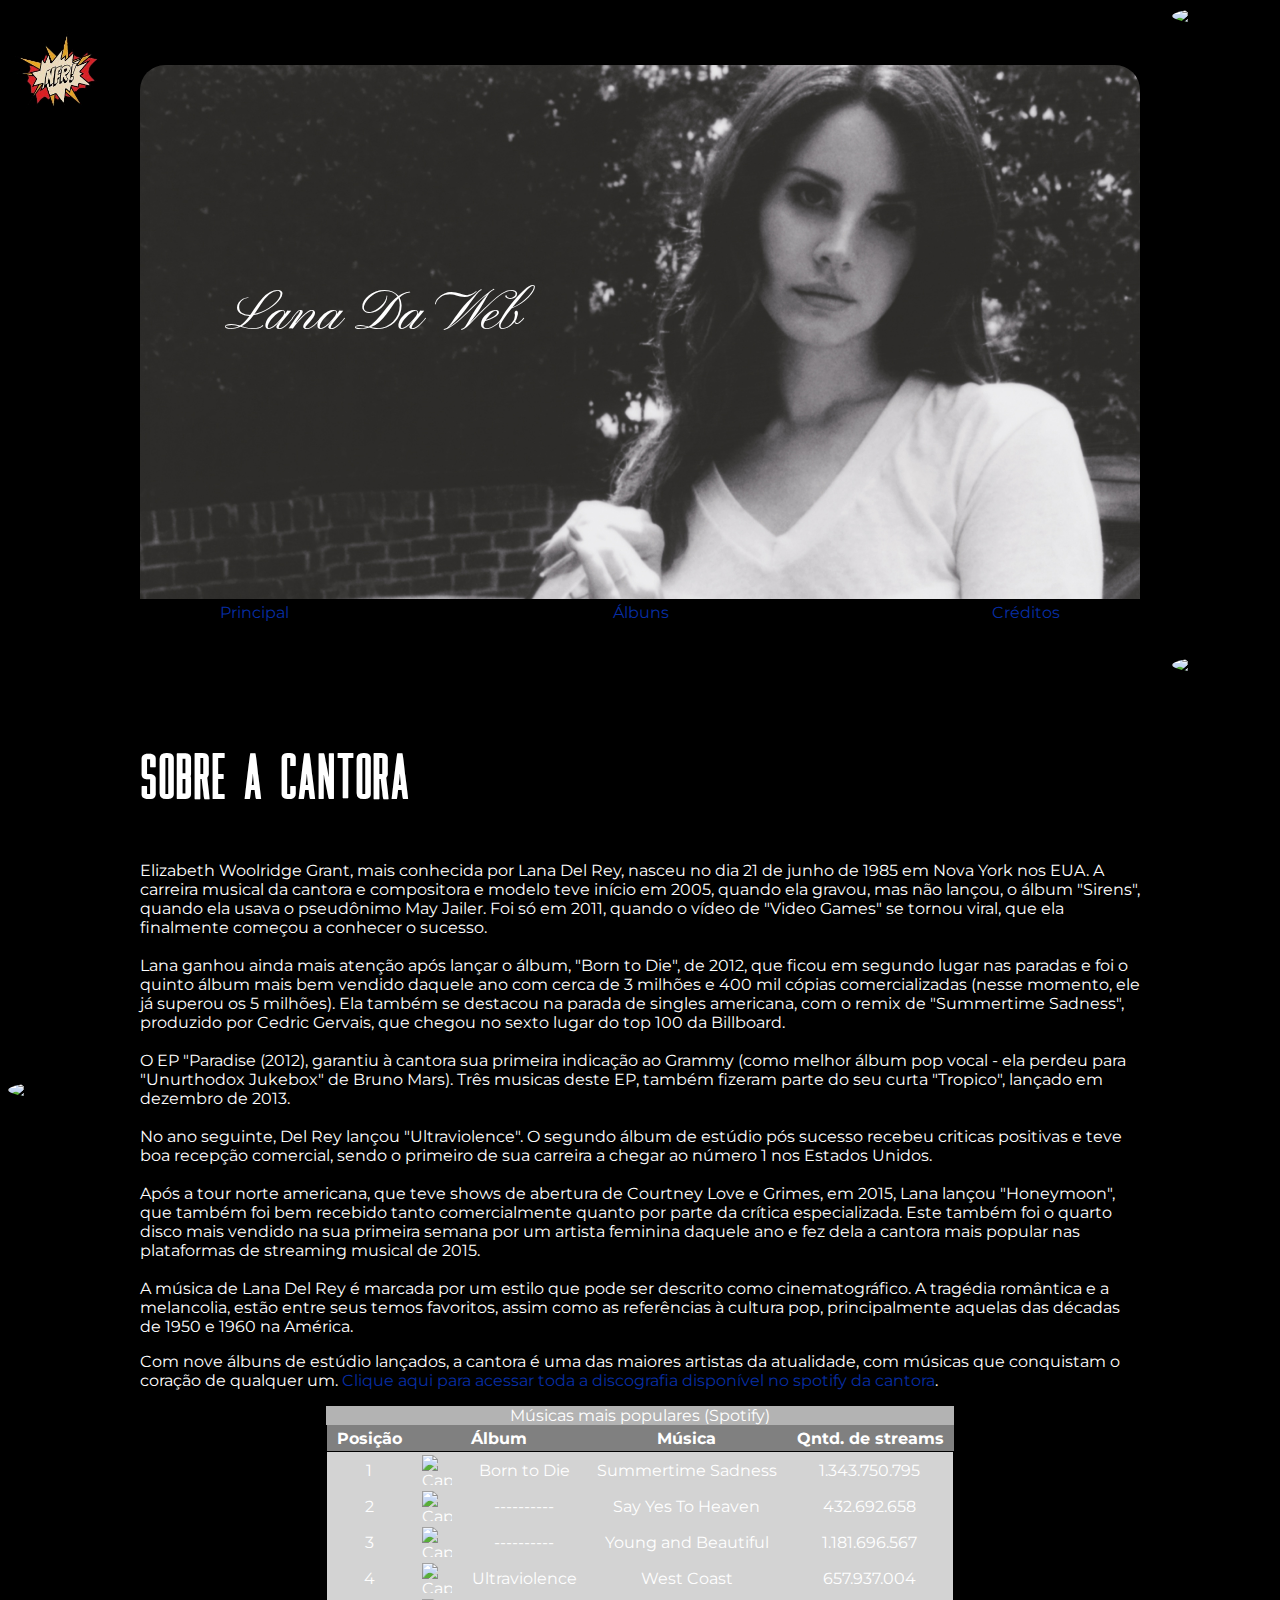
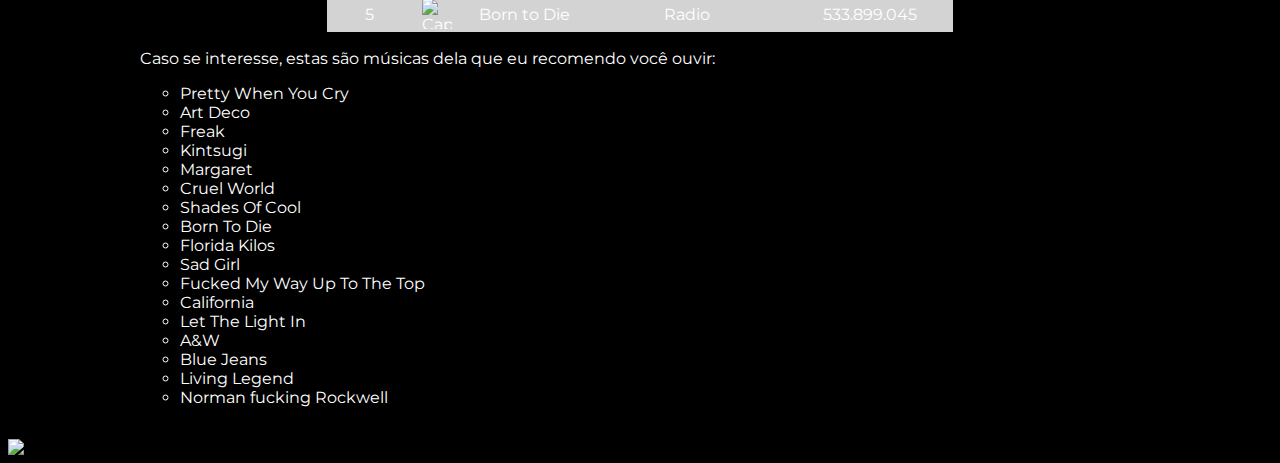
==== index.html @ 99c5627e "Add files via upload" ====
<!DOCTYPE html>
<html lang="pt-br">
<head>
    <meta charset="UTF-8">
    <meta name="viewport" content="width=device-width, initial-scale=1.0">
    <link rel="stylesheet" href="lanaestilosa.css">
    <link rel="icon" href="imagens/icone.png">
    <title>Lana da Web</title>
</head>
    <body>
        <header>
            <img src="imagens/lana.png" alt="Imagem da capa do album Ultraviolence da Lana Del Rey, em que ela está com uma blusa branca saindo de um carro. A imagem apresenta apenas as cores: branco, cinza e preto" id="imagem-principal">
            <p id="logotipo">Lana Da Web</p>
                <ul>
                    <li><a href="main.html">Principal</a></li>
                    <li><a href="albuns.html">Álbuns</a></li>
                    <li><a href="creditos.html">Créditos</a></li>
                </ul>
            </nav>
        </header>

        <section id="lateral-esquerda">
            <img src="imagens/images-removebg-preview.png" alt="Imagem Clicavel" id="easteregg" >
            <img src="https://escutai.com/wp-content/uploads/2020/09/0c6ead054cb113c1a66e9b3e7f640970.jpg" id="imagem-que-se-move">
            <img src="https://upload.wikimedia.org/wikipedia/commons/thumb/6/68/Pepsi_2023.svg/800px-Pepsi_2023.svg.png" id="imagem-musical2">
            <audio id="cola" src="musicas/cola.mp3"></audio>
        </section>
    
        <section id="lateral-direita">
            <img src="https://hollywoodforevertv.com.br/media/uploads/lana-del-rey-esta-vindo-para-o-brasil-saiba-todos-os-detalhes-sobre-os-shows.jpg" id="imagem-musical1">
            <audio id="floridakilos" src="musicas/floridakilos.mp3"></audio>
            <img src="https://m.media-amazon.com/images/I/610fyB2V7iL._UF894,1000_QL80_.jpg">
        </section>
        
        <main>
          
            <h1>Sobre a Cantora</h1>
            <p>
                Elizabeth Woolridge Grant, mais conhecida por Lana Del Rey, nasceu no dia 21 de junho de 1985 em Nova York nos EUA. A carreira musical da cantora e compositora e modelo teve início em 2005, quando ela gravou, mas não lançou, o álbum "Sirens", quando ela usava o pseudônimo May Jailer. Foi só em 2011, quando o vídeo de "Video Games" se tornou viral, que ela finalmente começou a conhecer o sucesso.
                <br><br>
                Lana ganhou ainda mais atenção após lançar o álbum, "Born to Die", de 2012, que ficou em segundo lugar nas paradas e foi o quinto álbum mais bem vendido daquele ano com cerca de 3 milhões e 400 mil cópias comercializadas (nesse momento, ele já superou os 5 milhões). Ela também se destacou na parada de singles americana, com o remix de "Summertime Sadness", produzido por Cedric Gervais, que chegou no sexto lugar do top 100 da Billboard.
                <br><br>
                O EP "Paradise (2012), garantiu à cantora sua primeira indicação ao Grammy (como melhor álbum pop vocal - ela perdeu para "Unurthodox Jukebox" de Bruno Mars). Três musicas deste EP, também fizeram parte do seu curta "Tropico", lançado em dezembro de 2013.
                <br><br>
                No ano seguinte, Del Rey lançou "Ultraviolence". O segundo álbum de estúdio pós sucesso recebeu criticas positivas e teve boa recepção comercial, sendo o primeiro de sua carreira a chegar ao número 1 nos Estados Unidos.
                <br><br>
                Após a tour norte americana, que teve shows de abertura de Courtney Love e Grimes, em 2015, Lana lançou "Honeymoon", que também foi bem recebido tanto comercialmente quanto por parte da crítica especializada. Este também foi o quarto disco mais vendido na sua primeira semana por um artista feminina daquele ano e fez dela a cantora mais popular nas plataformas de streaming musical de 2015.
                <br><br>
                A música de Lana Del Rey é marcada por um estilo que pode ser descrito como cinematográfico. A tragédia romântica e a melancolia, estão entre seus temos favoritos, assim como as referências à cultura pop, principalmente aquelas das décadas de 1950 e 1960 na América.
            </p>
            <p>Com nove álbuns de estúdio lançados, a cantora é uma das maiores artistas da atualidade, com músicas que conquistam o coração de qualquer um. <a href="https://open.spotify.com/intl-pt/artist/00FQb4jTyendYWaN8pK0wa/discography/album">Clique aqui para acessar toda a discografia  disponível no spotify da cantora</a>.</p>
            <table>
                <caption>Músicas mais populares (Spotify)</caption>
                <thead>
                    <tr>
                        <th>Posição</th>
                        <th colspan="2">Álbum</th>
                        <th>Música</th>
                        <th>Qntd. de streams</th>
                    </tr>
                </thead>
                <tbody>
                    <tr>
                        <td>1</td>
                        <td><img class ="imagensdatabela"src="https://upload.wikimedia.org/wikipedia/pt/4/47/LanaDelRey_BornToDie.jpg" alt="Capa do album 'Born to Die'"></td>
                        <td>Born to Die</td>
                        <td>Summertime Sadness</td>
                        <td>1.343.750.795</td>
                    </tr>
                    <tr>
                        <td>2</td>
                        <td><img class="imagensdatabela" src="https://upload.wikimedia.org/wikipedia/pt/5/51/Lana_Del_Rey_-_Say_Yes_to_Heaven.png" alt="Capa do single 'Say Yes To Heaven'"></td>
                        <td>----------</td>
                        <td>Say Yes To Heaven</td>
                        <td>432.692.658</td>
                    </tr>
                    <tr>
                        <td>3</td>
                        <td><img class="imagensdatabela" src="https://upload.wikimedia.org/wikipedia/pt/thumb/3/31/Lana_Del_Rey_-_Young_and_Beautiful.jpg/220px-Lana_Del_Rey_-_Young_and_Beautiful.jpg" alt="Capa do single 'Young and Beautiful'"></td>
                        <td>----------</td>
                        <td>Young and Beautiful</td>
                        <td>1.181.696.567</td>
                    </tr>
                    <tr>
                        <td>4</td>
                        <td><img class="imagensdatabela" src="https://upload.wikimedia.org/wikipedia/pt/7/74/Ultraviolence.png" alt="Capa do album 'Ultraviolence'"></td>
                        <td>Ultraviolence</td>
                        <td>West Coast</td>
                        <td>657.937.004</td>
                    </tr>
                    <tr>
                        <td>5</td>
                        <td><img class="imagensdatabela" src="https://upload.wikimedia.org/wikipedia/pt/4/47/LanaDelRey_BornToDie.jpg" alt="Capa do album 'Born to Die'"> </td>
                        <td>Born to Die</td>
                        <td>Radio</td>
                        <td>533.899.045</td>
                    </tr>
                </tbody>
            </table>
            <p>Caso se interesse, estas são músicas dela que eu recomendo você ouvir:</p>
            <ul>
                <li>Pretty When You Cry</li>
                <li>Art Deco</li>
                <li>Freak</li>
                <li>Kintsugi</li>
                <li>Margaret</li>
                <li>Cruel World</li>
                <li>Shades Of Cool</li>
                <li>Born To Die</li>
                <li>Florida Kilos</li>
                <li>Sad Girl</li>
                <li>Fucked My Way Up To The Top</li>
                <li>California</li>
                <li>Let The Light In</li>
                <li>A&W</li>
                <li>Blue Jeans</li>
                <li>Living Legend</li>
                <li>Norman fucking Rockwell</li>
            </ul>
        </main>
        <script src="coisinhas.js"></script>    
    </body>
</html>
---- lanaestilosa.css ----
/*Elementos Base*/
body{
    display: grid;
    grid-template-columns: auto auto auto;
    background-color: black;
    color: white;
}

header{
    grid-column: 2/3;
    grid-row: 1/2;
    padding: 3%;
}
header ul{
    padding-left: 8%;
    padding-right: 8%;
    padding-top: 0.25em;
    margin-top: 0;
    background-color: rgb(0, 0, 0);
    font-family: Montserrat, Arial, Helvetica, sans-serif;
    display: flex;
    justify-content: space-between;
    flex-direction: row;
}
header li{
    list-style: none;
    border-bottom: 3px solid transparent;
    
}

#logotipo{
    font-family: Logotipo, Arial;
    font-size: 350%;
    font-weight: lighter;
    position: absolute;
    top: 25vh;
    left: 25vh;
}


main{
    grid-column: 2/3;
    grid-row: 2/3;
    padding: 3%;
}

h1{
    font-family: Lana, arial;
    font-size: 50pt;
    font-weight: lighter;
}
h2{
    font-family: Lana, arial;
    font-size: 35pt;
    font-weight: lighter;
}
p, table, ul{
    font-family: Montserrat, Arial, Helvetica, sans-serif;
}




#lateral-esquerda {
    grid-column: 1 / 2;
    grid-row: 1 / 3;
}


/*Tabela*/
table{
    border-collapse: collapse;
    margin-left: auto;
    margin-right: auto;
    text-align: center;
}
th{
    border-top: 1px  solid gray;
    border-bottom: 1px  solid black;
    background-color: gray;
}
tbody{
    background-color: lightgray;
    border: 1px solid black;
}
caption {
    background-color: rgba(255, 255, 255, .7);
}
td, th {
    padding: 3px 10px;
}
.imagensdatabela{
    height: 30px;
    width: 30px;        
}
/*Lista*/
ul{
    list-style-type:circle;
}

/*Imagens*/
img {
    display: block;
}
#imagem-principal{
    position: relative;
    width: 100%;
    object-fit: cover;
    object-position: right top;
    border-top-left-radius: 25px;
    border-top-right-radius: 25px;
    margin-top: 25px;
}
.imagensalbum{
    width: 40vh;
    border-radius: 10%;
    margin: auto;
}

#imagem-que-se-move{
    position: relative;
    border-radius: 50%;
}

#imagem-que-se-move:active{
    top: -1%;
    left: 1%;
}


section>img{
    width: 100px;
}

section{
    display: flex;
    flex-direction: column;
    justify-content: space-between;
}
#lateral-direita img{
    border-radius: 50%;
}
/*Links*/
a{
    color: rgb(7, 46, 165);
    text-decoration: none;
}

a:visited{
    color: rgb(134, 160, 238);
}

a:active{
    color: rgb(131, 131, 131);
}

a:hover{
    color: coral;
}

/* FONTES */
@font-face {
    font-family: Lana;
    src: url(fontes/rainbow/Rainbow.ttf) format(truetype);
}
@font-face{
    font-family: Montserrat;
    src: url(fontes/montserrat/Montserrat-VariableFont_wght.ttf) format(truetype);
}
@font-face {
    font-family: Logotipo;
    src: url(fontes/pinyonscript/PinyonScript-Regular.ttf) format(truetype);
}
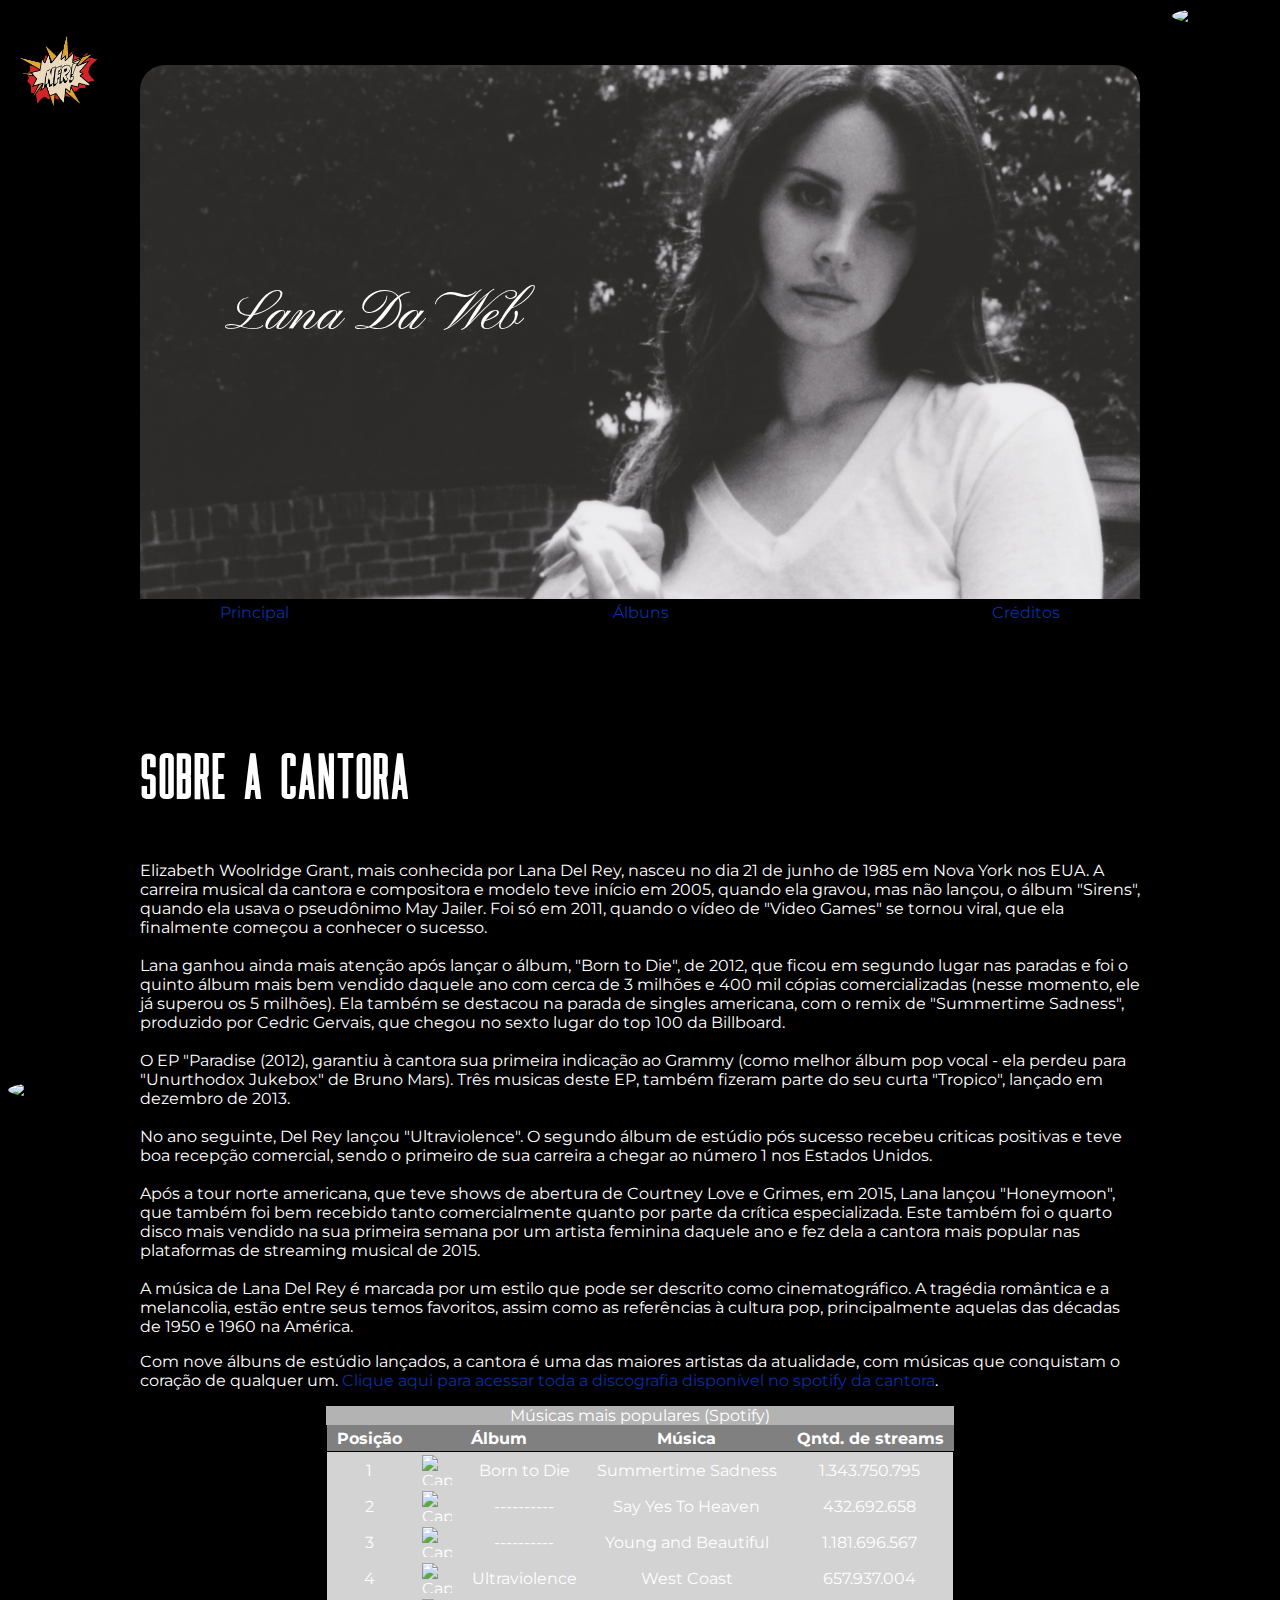
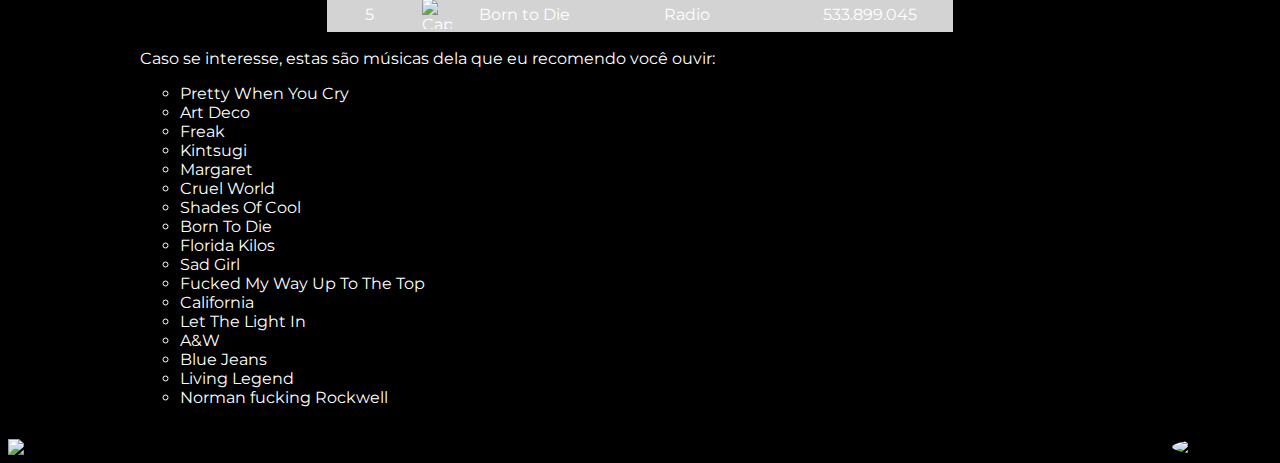
==== commit 56a48a53: "Update index.html" ====
--- a/index.html
+++ b/index.html
@@ -12,7 +12,7 @@
             <img src="imagens/lana.png" alt="Imagem da capa do album Ultraviolence da Lana Del Rey, em que ela está com uma blusa branca saindo de um carro. A imagem apresenta apenas as cores: branco, cinza e preto" id="imagem-principal">
             <p id="logotipo">Lana Da Web</p>
                 <ul>
-                    <li><a href="main.html">Principal</a></li>
+                    <li><a href="index.html">Principal</a></li>
                     <li><a href="albuns.html">Álbuns</a></li>
                     <li><a href="creditos.html">Créditos</a></li>
                 </ul>
@@ -27,7 +27,7 @@
         </section>
     
         <section id="lateral-direita">
-            <img src="https://hollywoodforevertv.com.br/media/uploads/lana-del-rey-esta-vindo-para-o-brasil-saiba-todos-os-detalhes-sobre-os-shows.jpg" id="imagem-musical1">
+            <img src="https://hollywoodforevertv.com.br/media/uploads/lana-del-rey-esta-vindo-para-o-brasil-saiba-todos-os-detalhes-sobre-os-shows.jpg" id="imagem4">
             <audio id="floridakilos" src="musicas/floridakilos.mp3"></audio>
             <img src="https://m.media-amazon.com/images/I/610fyB2V7iL._UF894,1000_QL80_.jpg">
         </section>
@@ -120,4 +120,4 @@
         </main>
         <script src="coisinhas.js"></script>    
     </body>
-</html>+</html>
--- a/lanaestilosa.css
+++ b/lanaestilosa.css
@@ -66,7 +66,10 @@
     grid-row: 1 / 3;
 }
 
-
+#lateral-direita{
+    grid-column: 3/4;
+    grid-row: 1/3;
+}
 /*Tabela*/
 table{
     border-collapse: collapse;
@@ -140,6 +143,13 @@
 #lateral-direita img{
     border-radius: 50%;
 }
+#imagem4{
+    position: relative;
+}
+#imagem4:active{
+    top: 1%;
+    right: 1%;
+}
 /*Links*/
 a{
     color: rgb(7, 46, 165);
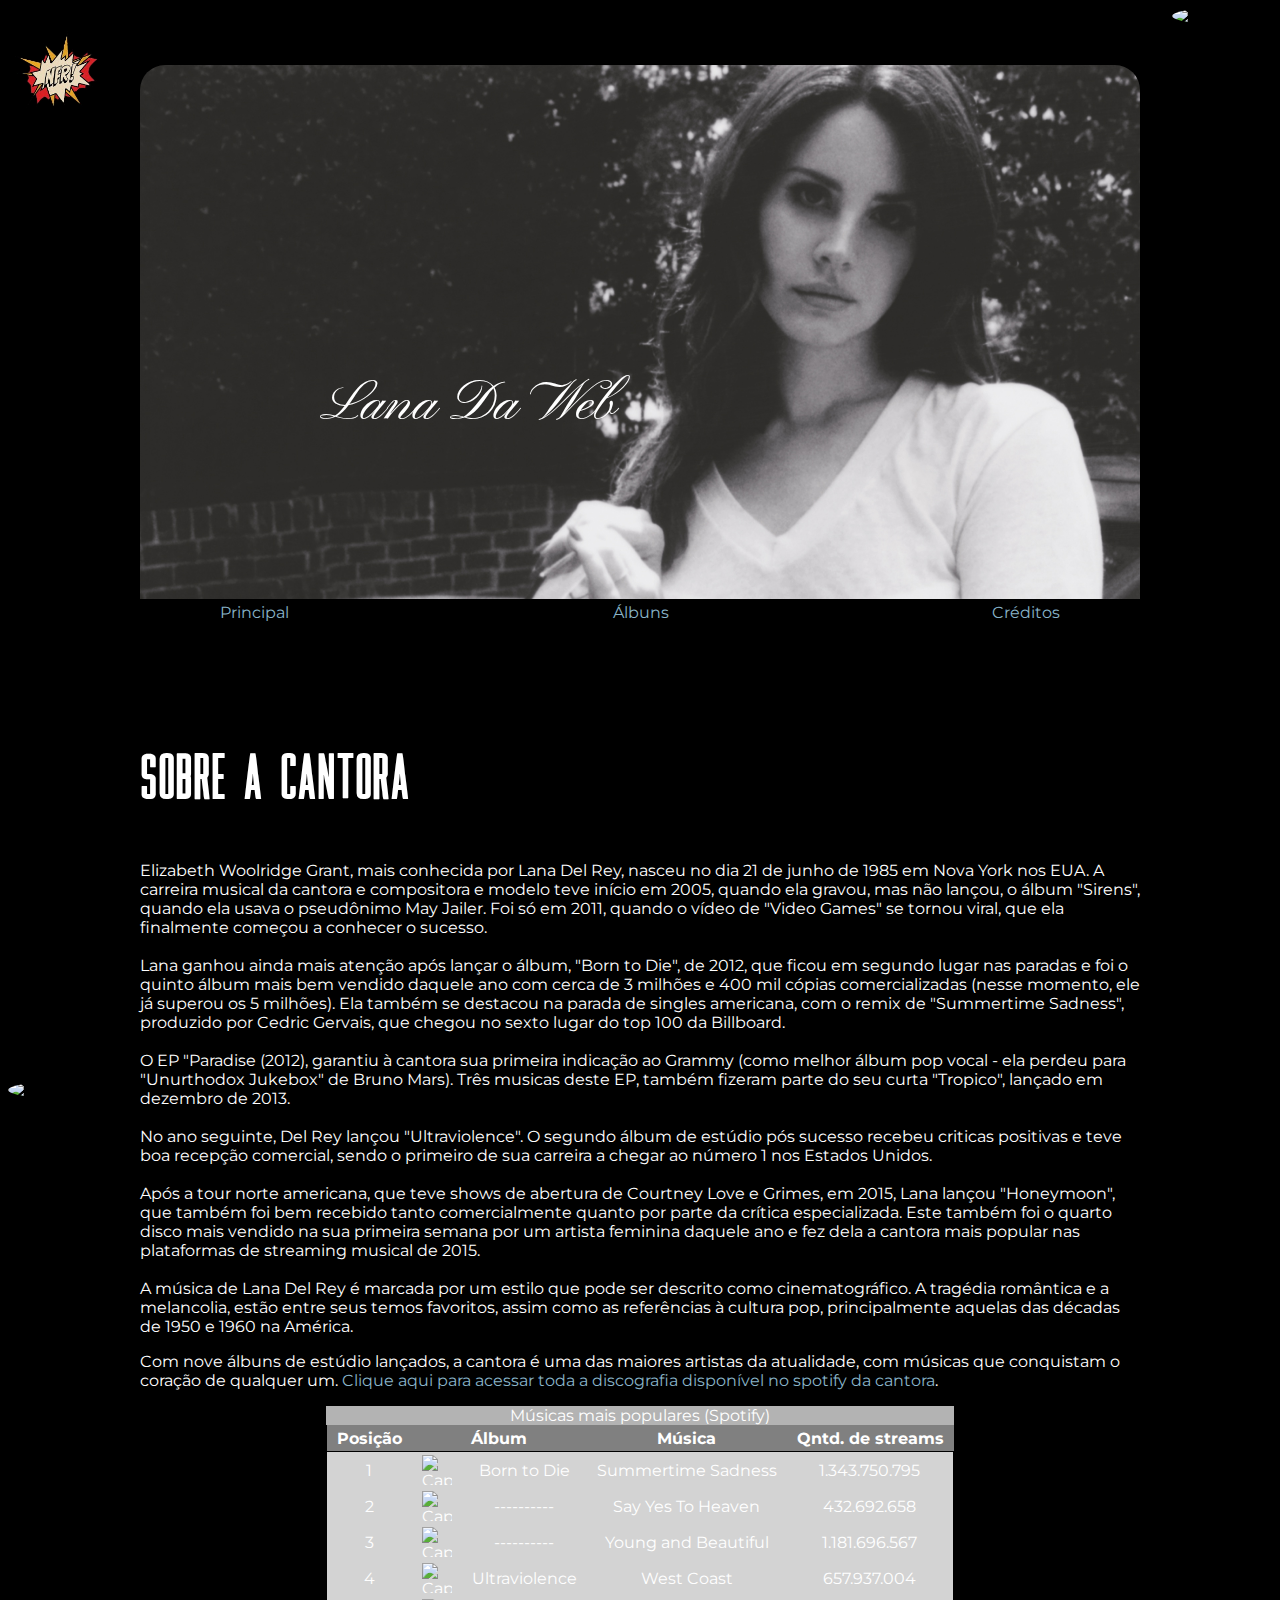
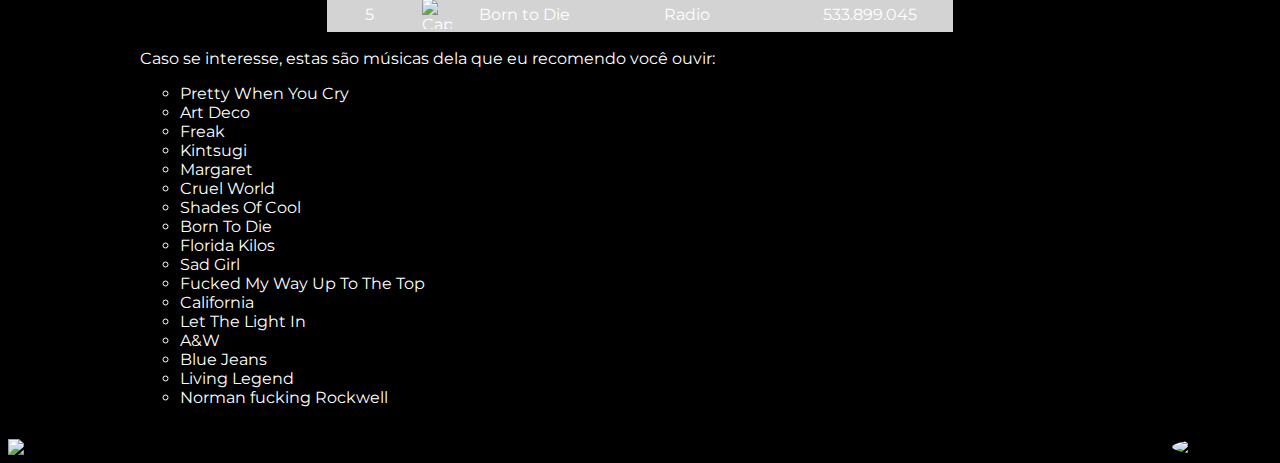
==== commit 8614a2eb: "Add files via upload" ====
--- a/index.html
+++ b/index.html
@@ -27,7 +27,7 @@
         </section>
     
         <section id="lateral-direita">
-            <img src="https://hollywoodforevertv.com.br/media/uploads/lana-del-rey-esta-vindo-para-o-brasil-saiba-todos-os-detalhes-sobre-os-shows.jpg" id="imagem4">
+            <img src="https://hollywoodforevertv.com.br/media/uploads/lana-del-rey-esta-vindo-para-o-brasil-saiba-todos-os-detalhes-sobre-os-shows.jpg" id="imagem-musical1">
             <audio id="floridakilos" src="musicas/floridakilos.mp3"></audio>
             <img src="https://m.media-amazon.com/images/I/610fyB2V7iL._UF894,1000_QL80_.jpg">
         </section>
@@ -120,4 +120,4 @@
         </main>
         <script src="coisinhas.js"></script>    
     </body>
-</html>
+</html>--- a/lanaestilosa.css
+++ b/lanaestilosa.css
@@ -33,8 +33,8 @@
     font-size: 350%;
     font-weight: lighter;
     position: absolute;
-    top: 25vh;
-    left: 25vh;
+    top: 35%;
+    left: 25%;
 }
 
 
@@ -58,7 +58,11 @@
     font-family: Montserrat, Arial, Helvetica, sans-serif;
 }
 
-
+audio{
+    display: block;
+    margin: auto;
+    padding: 1%;
+}
 
 
 #lateral-esquerda {
@@ -143,16 +147,30 @@
 #lateral-direita img{
     border-radius: 50%;
 }
+
 #imagem4{
     position: relative;
 }
+
 #imagem4:active{
     top: 1%;
     right: 1%;
 }
+
+#disco:hover{ 
+    animation: girando 1s ease-in-out 0s infinite ;
+  }
+  
+  @keyframes girando {
+    from {
+      transform: rotate(720deg);
+    }
+
+
+}
 /*Links*/
 a{
-    color: rgb(7, 46, 165);
+    color: rgb(137, 181, 201);
     text-decoration: none;
 }
 
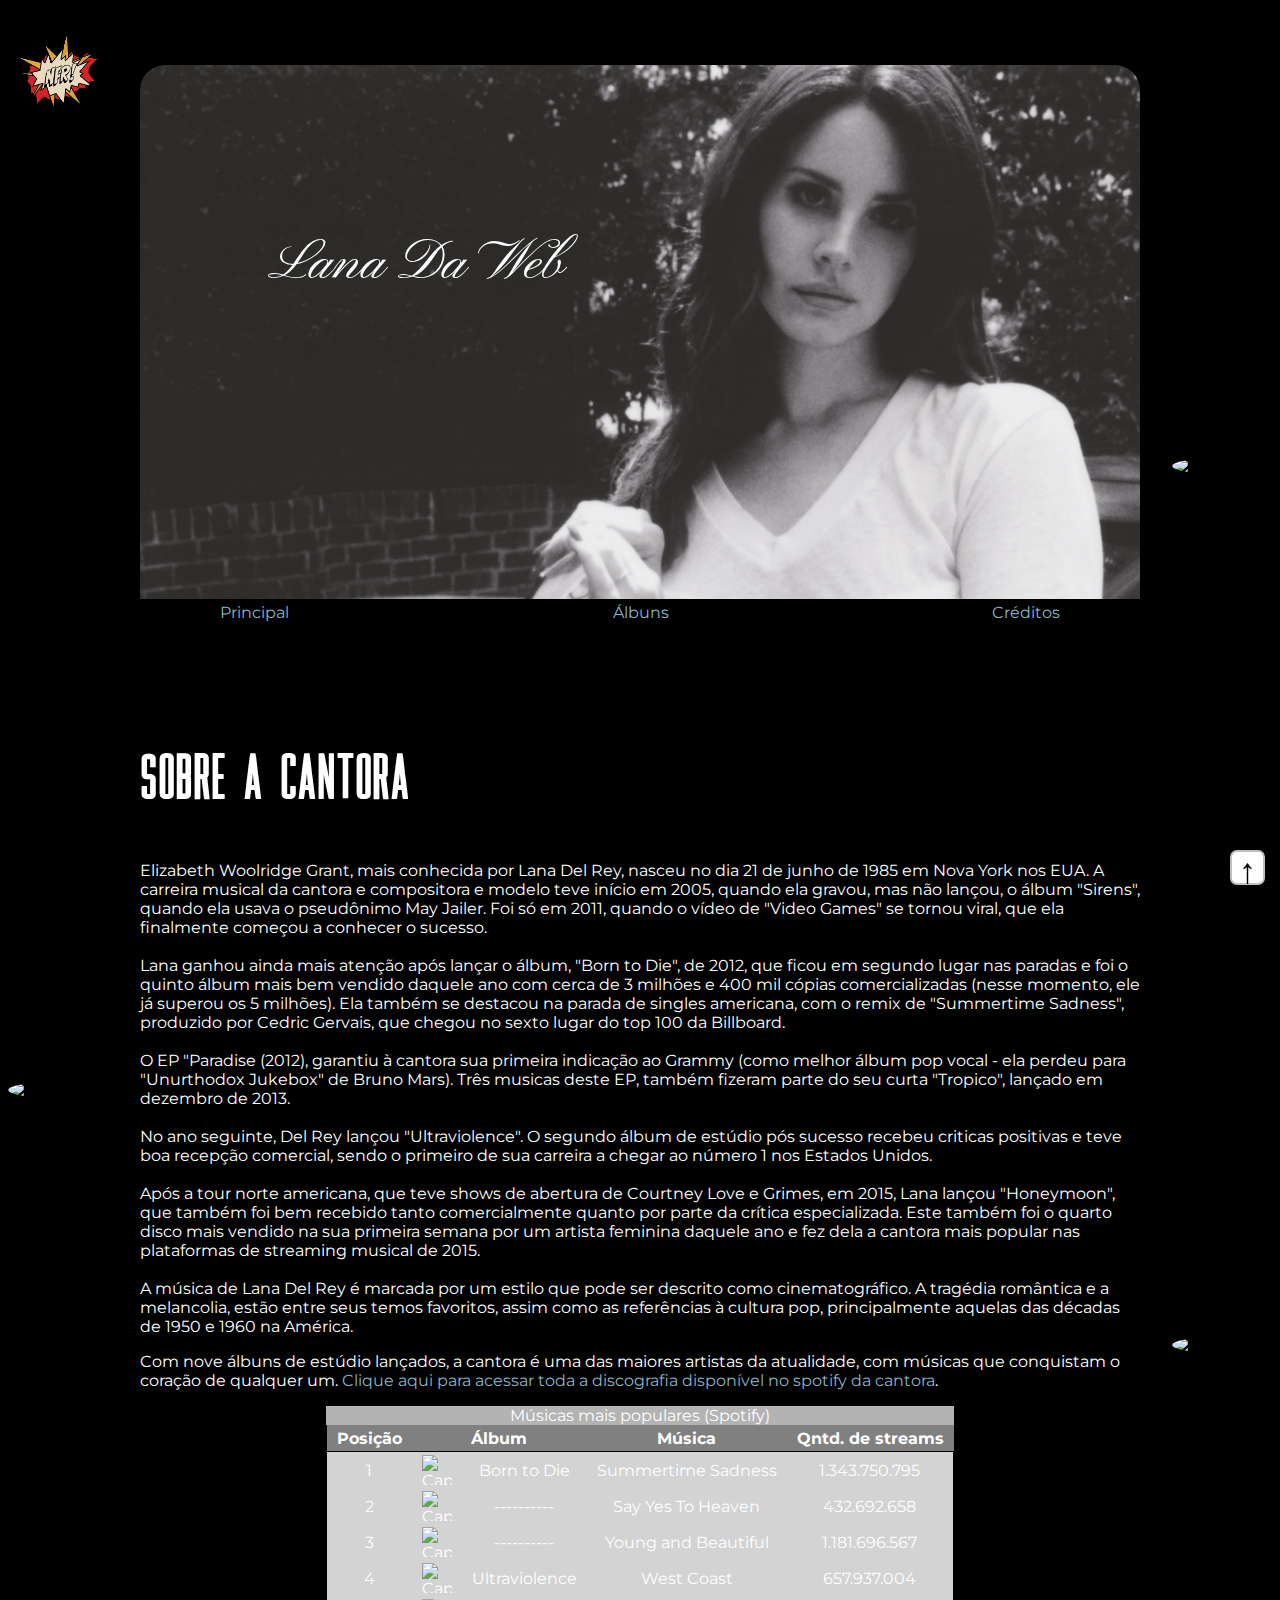
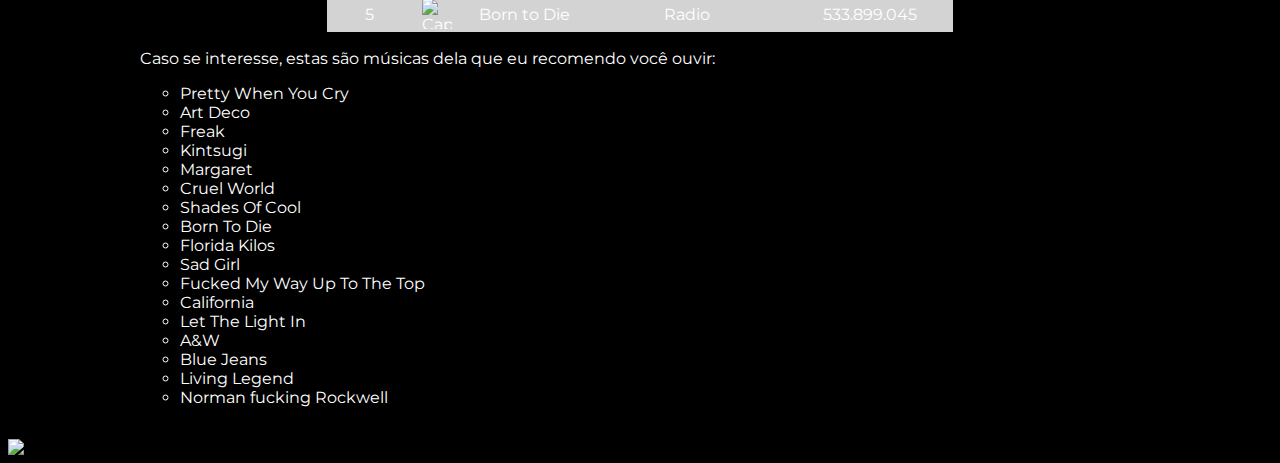
==== commit cd945d9f: "Add files via upload" ====
--- a/index.html
+++ b/index.html
@@ -27,9 +27,9 @@
         </section>
     
         <section id="lateral-direita">
-            <img src="https://hollywoodforevertv.com.br/media/uploads/lana-del-rey-esta-vindo-para-o-brasil-saiba-todos-os-detalhes-sobre-os-shows.jpg" id="imagem-musical1">
+            <img src="https://akamai.sscdn.co/letras/215x215/fotos/2/6/1/8/2618e84509352e114538a8c85f933e91.jpg" id="imagem4">
             <audio id="floridakilos" src="musicas/floridakilos.mp3"></audio>
-            <img src="https://m.media-amazon.com/images/I/610fyB2V7iL._UF894,1000_QL80_.jpg">
+            <img src="https://m.media-amazon.com/images/I/610fyB2V7iL._UF894,1000_QL80_.jpg" id="disco">
         </section>
         
         <main>
@@ -117,6 +117,7 @@
                 <li>Living Legend</li>
                 <li>Norman fucking Rockwell</li>
             </ul>
+            <button id="voltar-topo" onclick="scrollToTop()">↑</button>
         </main>
         <script src="coisinhas.js"></script>    
     </body>
--- a/lanaestilosa.css
+++ b/lanaestilosa.css
@@ -10,6 +10,7 @@
     grid-column: 2/3;
     grid-row: 1/2;
     padding: 3%;
+    position: relative;
 }
 header ul{
     padding-left: 8%;
@@ -33,8 +34,8 @@
     font-size: 350%;
     font-weight: lighter;
     position: absolute;
-    top: 35%;
-    left: 25%;
+    top: 25%;
+    left: 15%;
 }
 
 
@@ -63,7 +64,11 @@
     margin: auto;
     padding: 1%;
 }
-
+section{
+    display: flex;
+    flex-direction: column;
+    justify-content: space-between;
+}
 
 #lateral-esquerda {
     grid-column: 1 / 2;
@@ -74,6 +79,12 @@
     grid-column: 3/4;
     grid-row: 1/3;
 }
+
+#finalizacao p{
+    padding-top: 5%;
+    margin-left: 28%;
+}
+
 /*Tabela*/
 table{
     border-collapse: collapse;
@@ -110,7 +121,6 @@
     display: block;
 }
 #imagem-principal{
-    position: relative;
     width: 100%;
     object-fit: cover;
     object-position: right top;
@@ -122,6 +132,7 @@
     width: 40vh;
     border-radius: 10%;
     margin: auto;
+    padding-bottom: 3%;
 }
 
 #imagem-que-se-move{
@@ -130,7 +141,7 @@
 }
 
 #imagem-que-se-move:active{
-    top: -1%;
+    top: 78vh;
     left: 1%;
 }
 
@@ -139,26 +150,27 @@
     width: 100px;
 }
 
-section{
-    display: flex;
-    flex-direction: column;
-    justify-content: space-between;
-}
+
 #lateral-direita img{
     border-radius: 50%;
 }
 
 #imagem4{
     position: relative;
-}
-
-#imagem4:active{
-    top: 1%;
+    top: 50vh;
+}
+
+#imagem4:hover{
+    top: 48vh;
     right: 1%;
 }
 
-#disco:hover{ 
-    animation: girando 1s ease-in-out 0s infinite ;
+#disco{
+    position: relative;
+    bottom: 78vh;
+}
+#disco:active{ 
+    animation: girando 1s alternate 0s infinite ;
   }
   
   @keyframes girando {
@@ -168,6 +180,14 @@
 
 
 }
+
+#finalizacao iframe{
+    display: block;
+    margin-left: auto;
+    margin-right: auto;
+}
+
+
 /*Links*/
 a{
     color: rgb(137, 181, 201);
@@ -186,6 +206,23 @@
     color: coral;
 }
 
+
+#voltar-topo {
+    background-color: white;
+    border-radius: 20%;
+    border: 2px solid silver;
+    font-size: 35px;
+    width: 1em;
+    height: 1em;
+    line-height: 1em;
+    text-align: center;
+    text-decoration: none;
+    display: inline-block;
+    position: fixed;
+    bottom: 15px;
+    right: 15px;
+}
+
 /* FONTES */
 @font-face {
     font-family: Lana;
